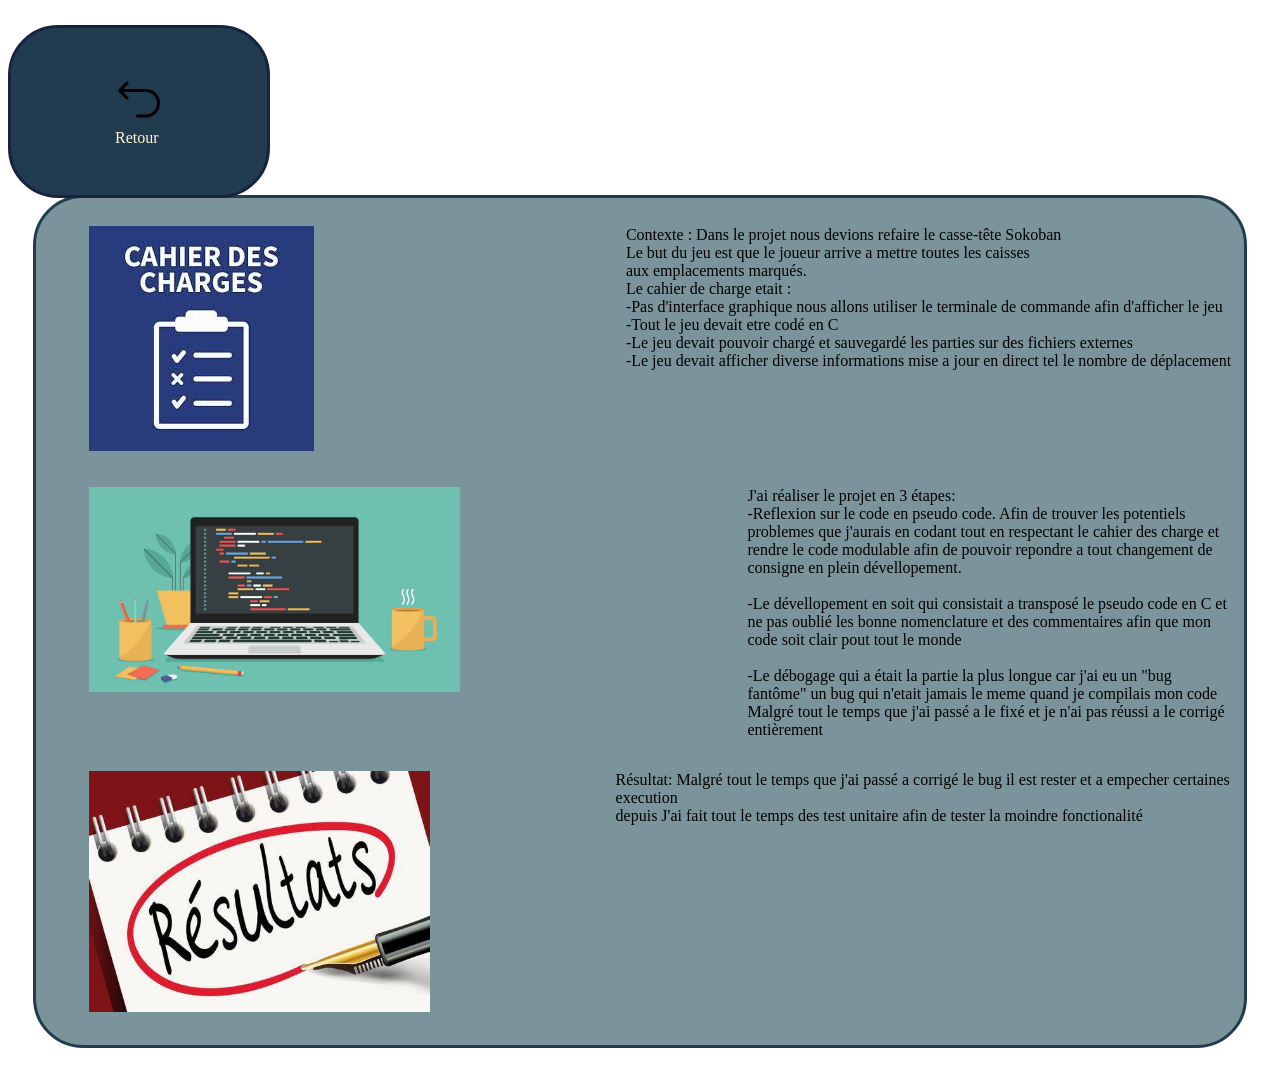
==== Competence 2.html @ a43fec73 "differentes page de compétences" ====
<!DOCTYPE html>
<html xmlns="http://www.w3.org/1999/xhtml" xml:lang="fr" lang="fr">
	<head>
	    	<meta charset="utf-8" >
            <meta name="author" content="Ewan Dangé" >
	    	<title>Portfolio Ewan Dangé- Compétence 1</title>
			<link rel="stylesheet" type="text/css" href="accueil.css" >
            <link rel="icon" href="./icone.png">
	</head>

    <body class="Comp">
        <header>
            <nav>
                <a href="./index.html">
                    <figure id="retour">
                        <img src="./projets/defaire.png" alt="retour" title="retour">
                        <figcaption>Retour</figcaption>
                    </figure>
                </a>
            </nav>
        </header>

        <body class="Comp">
            <section class="hid"></section>
            <section class="hid"></section>
            <section class="hid"></section>
            <section>
                <article>
                    <figure><img src="./projets/image/Cahier_de_charge.jpg" alt="Contexte" title="le cahier de charge"></figure>
                    <p>Contexte : Dans le projet nous devions refaire le casse-tête Sokoban</br>
                        Le but du jeu est que le joueur arrive a mettre toutes les caisses</br> 
                        aux emplacements marqués.</br>
                        Le cahier de charge etait :</br>
                            -Pas d'interface graphique nous allons utiliser le terminale de commande afin d'afficher le jeu</br>
                        -Tout le jeu devait etre codé en C </br>
                        -Le jeu devait pouvoir chargé et sauvegardé les parties sur des fichiers externes</br>
                        -Le jeu devait afficher diverse informations mise a jour en direct tel le nombre de déplacement</p>
                </article>

                <article>
                    <figure id="déroulé_soko"><img src="./projets/image/codage-informatique-scaled.jpeg" alt="Déroulé" title="Comment J'ai fait ?"></figure>
                    <p>J'ai réaliser le projet en 3 étapes:</br>
                        -Reflexion sur le code en pseudo code. Afin de trouver les potentiels problemes que j'aurais en codant tout en respectant le cahier des charge
                        et rendre le code modulable afin de pouvoir repondre a tout changement de consigne en plein dévellopement.</br>
                        </br>
                        -Le dévellopement en soit qui consistait a transposé le pseudo code en C et ne pas oublié les bonne nomenclature et des commentaires afin que mon code
                        soit clair pout tout le monde 
                    </br>
                    </br>
                    -Le débogage qui a était la partie la plus longue car j'ai eu un "bug fantôme" un bug qui n'etait jamais le meme quand je compilais mon code</br>
                     Malgré tout le temps que j'ai passé a le fixé et je n'ai pas réussi a le corrigé entièrement</p>
                </article>

                <article>
                    <figure id="résultat_soko"><img src="./projets/image/resultat.jpg"></figure>
                    <p>Résultat: Malgré tout le temps que j'ai passé a corrigé le bug il est rester et a empecher 
                        certaines execution</br> depuis J'ai fait tout le temps des test unitaire afin de tester la moindre fonctionalité   </p>
                </article>
            </section>
        </body>
    </body>
</html>
---- accueil.css ----
/*MENU DE NAVIGATION*/
header{
    position: sticky;
    display: flex;
    background-color: #213C4E;
    flex-direction: row;
    justify-content: space-between;
    align-items: center;
    color:white;
    gap: 1rem;
    flex-wrap: wrap;
    padding: 1rem clamp(1rem, 3vw, 2rem);
    border-radius: 50px;
}

h2{
    text-align: center;
}

nav{
    display: flex;
    flex-direction: row;
    color:#FFF5D9;
    justify-content: space-between;
    align-items: center;
    gap: 6rem;
    flex-wrap: wrap;
    padding: 1rem clamp(1rem, 3vw, 2rem);
}

nav>div{
    text-align: right;
    display: flex;
    flex-direction: row;
    gap:5rem;
}

nav h1:hover{
    color: black;
    text-decoration: underline;
}

nav div p:hover{
    color: black;
    font-style: italic;
}
/*-----------------------------------------------------------Sections--------------------------------------------------*/
section:nth-child(2n+1){
    background-color: #7B949C;
    border-color:#213C4E ;
}

section:nth-child(2n){
    background-color: #536C7C;
    border-color:#213C4E;
}

section{
    margin:2%;
    padding: 1%;
    border-radius: 50px;
    overflow: auto;
    border-style:solid;
}
section:hover h2{
    color: #FFF5D9;
}
/*------------------------------------------------Présentation-----------------------------------------------------*/
#moi p{
    text-align: center;
    padding-top: 5%;
}

#photoDeProfil>img{
    max-width: 100%;
    height: auto;
}

#photoDeProfil{
    float: left;
    width: 25%;
    height: 50%;
    
}
/*-------------------------------------------------LIENS----------------------------------------------------------*/
a {
  text-decoration: none; 
  color: inherit;     
}
a:link{
   text-decoration: none;
    color:#FFF5D9;
}

a:link:hover{
    text-decoration: none;
    color:#182241;
}

/*--------------------------------------------------PARCOURS-----------------------------------------------------*/
#parcours div{
    display: flex;
    flex-direction: row;
    flex-wrap: wrap;
    align-items: center;
    justify-content: center;
}


#parcours figcaption{
    text-align: center;
    background-color: #7B949C;
    border-color:#213C4E ;
    border-radius: 25px;
    width: 300px;
    height: auto;
    border-color: black;
    border-style: solid;
}

#parcours figure{
    padding: 2em;
}

#iut img{
    padding: 0 0 0 5em;
}

#lycee img{
    padding:  0 0 0 2em;
}

/*-------------------------------------------------------------Projet------------------------------------------------------------*/
#Projet div{
    display: flex;
    flex-direction: row;
    flex-wrap: wrap;
}

#Projet article{
    display: flex;
    flex-direction: row;
    color: #FFF5D9;
    align-items: center;
    border: black;
    border-style: solid;
    border-radius: 2%;
    background-color: #436d88;
    width: 45%;
    height: auto;
    margin: 2%;
    transition: all 200ms;
}

#Projet article:hover{
    border: #FFF5D9;
    border-style: solid;
}

#docker img{
    width: 85%;
}

#sql img{
    width: 75%;
}

#pain img{
    width: 75%;
}

#internet img{
    width: 55%;
}


/*-------------------------------------------------------------Conctact--------------------------------------------------------------------*/

footer{
    background-color: #213C4E;
    border-radius: 50px ;
}
 
footer nav{
    display: flex;
    flex-direction: row;
    flex-wrap: nowrap;
    justify-content: space-around;
}

#cv img{
    width: 25%;
}

#tel img{
    width: 25%;
}

#mail img{
    width: 25%;
}

#linkedin img{
    width: 25%;
}


/*---------------------------------------------------------Page Auxiliaire-------------------------------------------------------------*/

#retour img{
    width: 100%;
}

.Comp header{
    position: fixed;
    width: 15%;
    height: 15%;
    border-radius: 50px;
    border: #182241;
    border-style: solid;
}

.Comp header:hover{
    border: #436d88;
}

.Comp nav a{
    display: flex;
    flex-direction: row;
    justify-content: flex-start;
    margin: 0 0 0 0;
}

.Comp body{
    margin : 50%
}

.hid{
    visibility: hidden;
}

.Comp article{
    display: flex;
    flex-direction: row;
    justify-content: space-between;
}

.Comp section{
    display: flex;
    flex-direction: column;
    flex-wrap: nowrap;
}

#déroulé_soko img{
    width: 60%;
}

#résultat_soko img{
    width: 70%;
}

.Comp div{
    align-self: center;
    font-size: 150%;
}
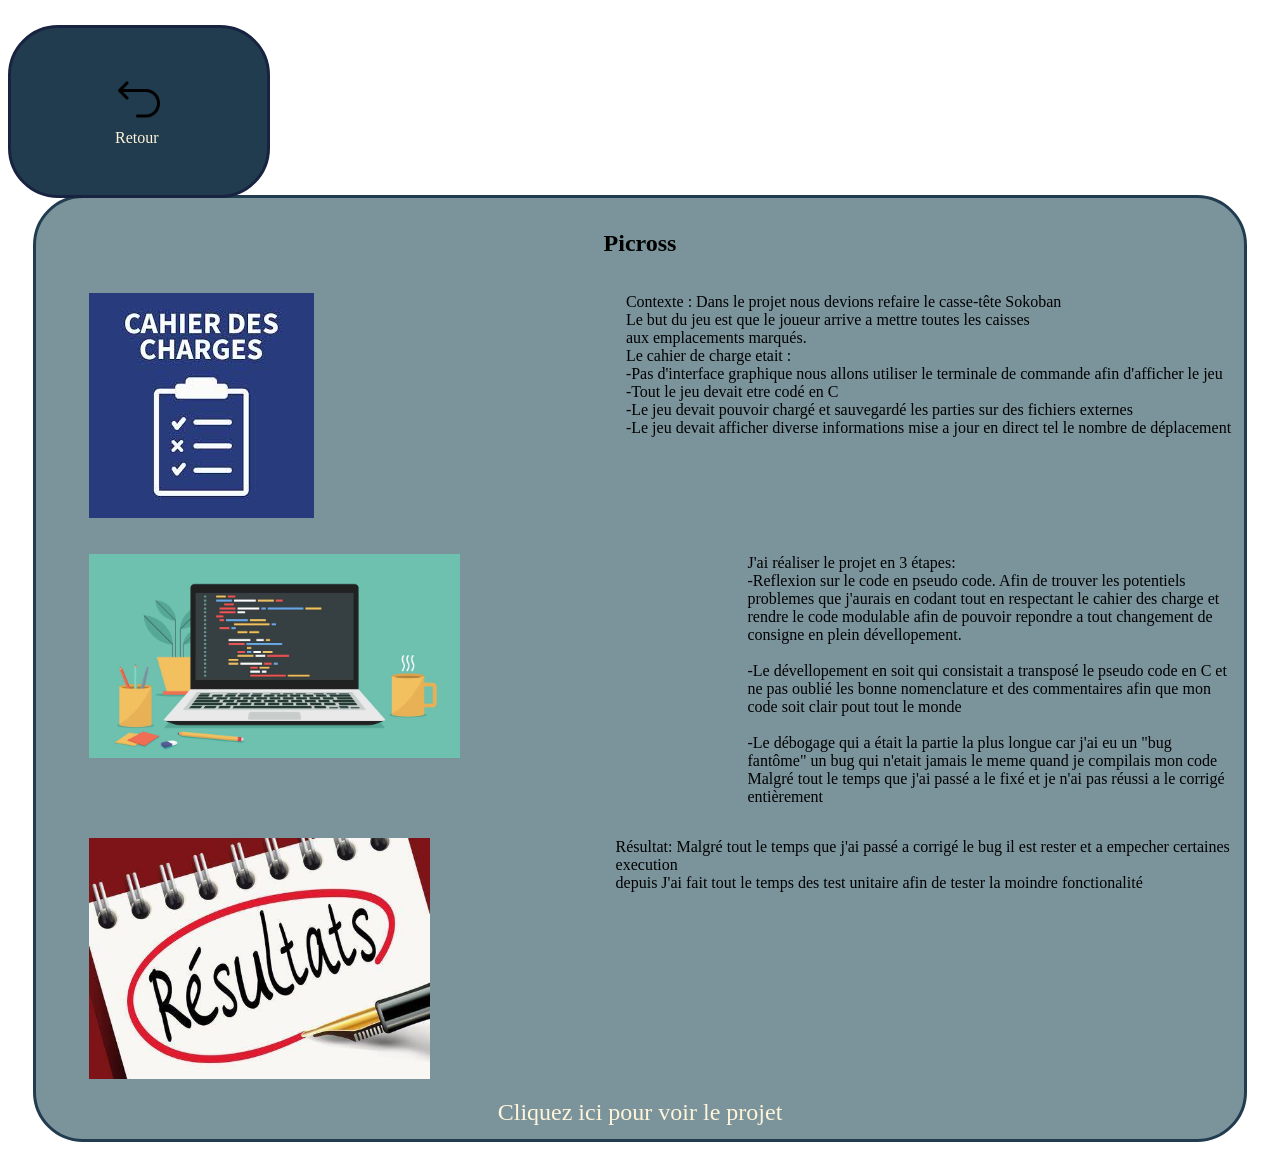
==== commit b9e43751: "compétence 2" ====
--- a/Competence 2.html
+++ b/Competence 2.html
@@ -25,6 +25,7 @@
             <section class="hid"></section>
             <section class="hid"></section>
             <section>
+                <h2>Picross</h2>
                 <article>
                     <figure><img src="./projets/image/Cahier_de_charge.jpg" alt="Contexte" title="le cahier de charge"></figure>
                     <p>Contexte : Dans le projet nous devions refaire le casse-tête Sokoban</br>
@@ -56,6 +57,7 @@
                     <p>Résultat: Malgré tout le temps que j'ai passé a corrigé le bug il est rester et a empecher 
                         certaines execution</br> depuis J'ai fait tout le temps des test unitaire afin de tester la moindre fonctionalité   </p>
                 </article>
+                <div><a href="https://github.com/elementarios/SAE_2.02_Picross">Cliquez ici pour voir le projet</a></div>
             </section>
         </body>
     </body>
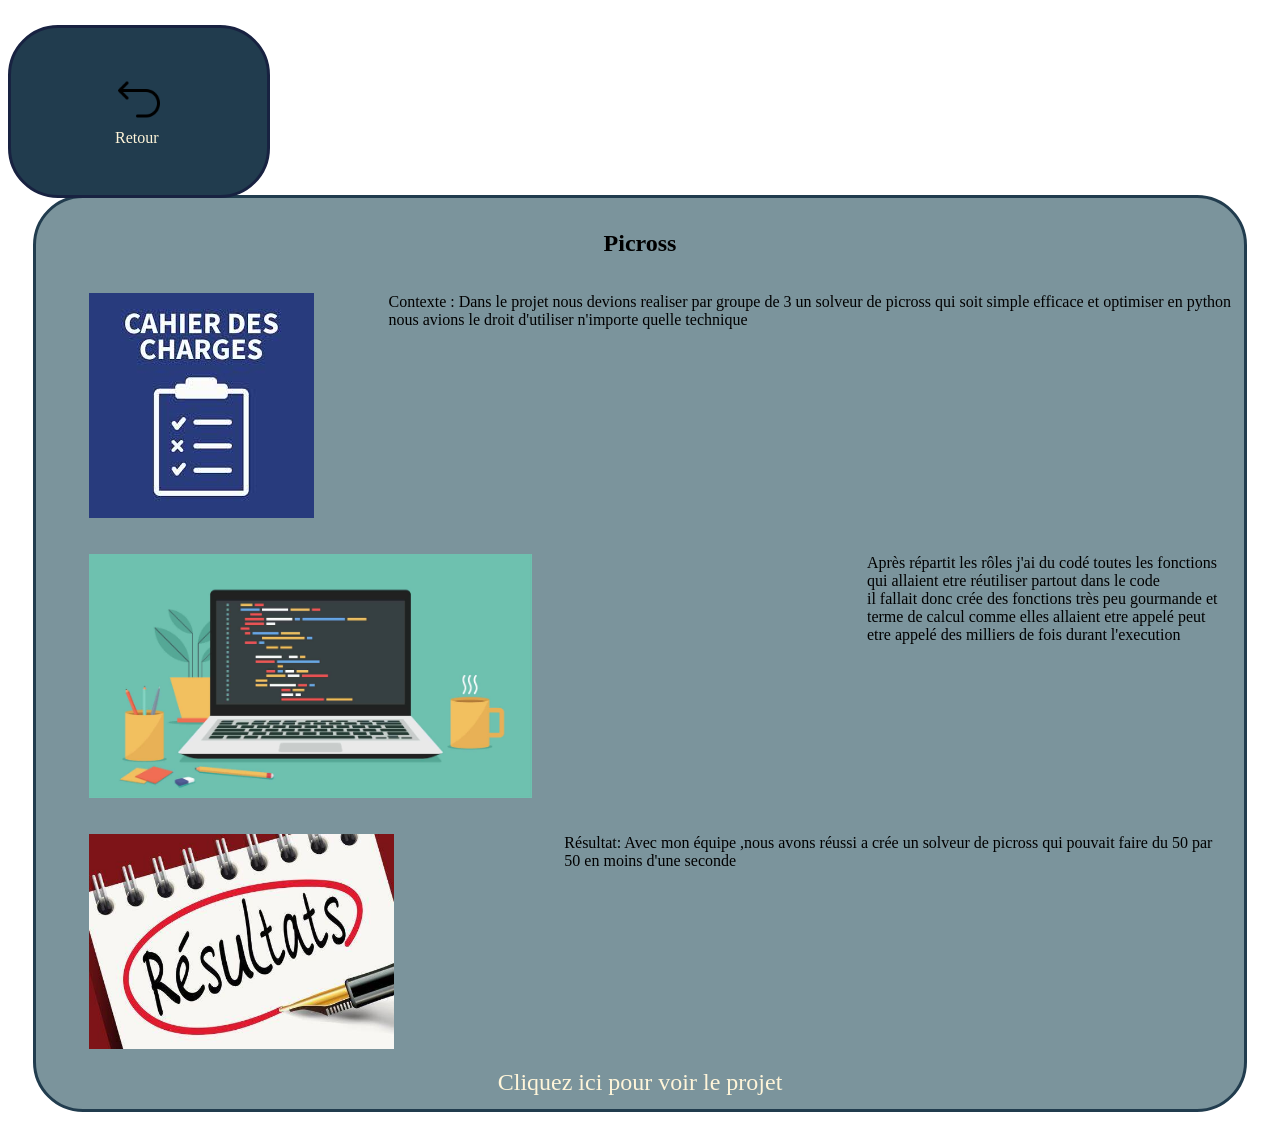
==== commit eb57927b: "fin" ====
--- a/Competence 2.html
+++ b/Competence 2.html
@@ -28,34 +28,22 @@
                 <h2>Picross</h2>
                 <article>
                     <figure><img src="./projets/image/Cahier_de_charge.jpg" alt="Contexte" title="le cahier de charge"></figure>
-                    <p>Contexte : Dans le projet nous devions refaire le casse-tête Sokoban</br>
-                        Le but du jeu est que le joueur arrive a mettre toutes les caisses</br> 
-                        aux emplacements marqués.</br>
-                        Le cahier de charge etait :</br>
-                            -Pas d'interface graphique nous allons utiliser le terminale de commande afin d'afficher le jeu</br>
-                        -Tout le jeu devait etre codé en C </br>
-                        -Le jeu devait pouvoir chargé et sauvegardé les parties sur des fichiers externes</br>
-                        -Le jeu devait afficher diverse informations mise a jour en direct tel le nombre de déplacement</p>
+                    <p>Contexte : Dans le projet nous devions realiser par groupe de 3 un 
+                        solveur de picross qui soit simple efficace et optimiser  en python</br>
+                        nous avions le droit d'utiliser n'importe quelle technique
+                    </p>
                 </article>
 
                 <article>
                     <figure id="déroulé_soko"><img src="./projets/image/codage-informatique-scaled.jpeg" alt="Déroulé" title="Comment J'ai fait ?"></figure>
-                    <p>J'ai réaliser le projet en 3 étapes:</br>
-                        -Reflexion sur le code en pseudo code. Afin de trouver les potentiels problemes que j'aurais en codant tout en respectant le cahier des charge
-                        et rendre le code modulable afin de pouvoir repondre a tout changement de consigne en plein dévellopement.</br>
-                        </br>
-                        -Le dévellopement en soit qui consistait a transposé le pseudo code en C et ne pas oublié les bonne nomenclature et des commentaires afin que mon code
-                        soit clair pout tout le monde 
-                    </br>
-                    </br>
-                    -Le débogage qui a était la partie la plus longue car j'ai eu un "bug fantôme" un bug qui n'etait jamais le meme quand je compilais mon code</br>
-                     Malgré tout le temps que j'ai passé a le fixé et je n'ai pas réussi a le corrigé entièrement</p>
+                    <p>Après répartit les rôles j'ai du codé toutes les fonctions qui allaient etre réutiliser partout dans le code </br>
+                    il fallait donc crée des fonctions très peu gourmande et terme de calcul comme elles allaient etre appelé peut etre appelé des milliers
+                de fois durant l'execution</p>
                 </article>
 
                 <article>
                     <figure id="résultat_soko"><img src="./projets/image/resultat.jpg"></figure>
-                    <p>Résultat: Malgré tout le temps que j'ai passé a corrigé le bug il est rester et a empecher 
-                        certaines execution</br> depuis J'ai fait tout le temps des test unitaire afin de tester la moindre fonctionalité   </p>
+                    <p>Résultat: Avec mon équipe ,nous avons réussi a crée un solveur de picross qui pouvait faire du 50 par 50 en moins d'une seconde</p>
                 </article>
                 <div><a href="https://github.com/elementarios/SAE_2.02_Picross">Cliquez ici pour voir le projet</a></div>
             </section>
--- a/accueil.css
+++ b/accueil.css
@@ -140,6 +140,7 @@
 #Projet article{
     display: flex;
     flex-direction: row;
+    flex-wrap: nowrap;
     color: #FFF5D9;
     align-items: center;
     border: black;
